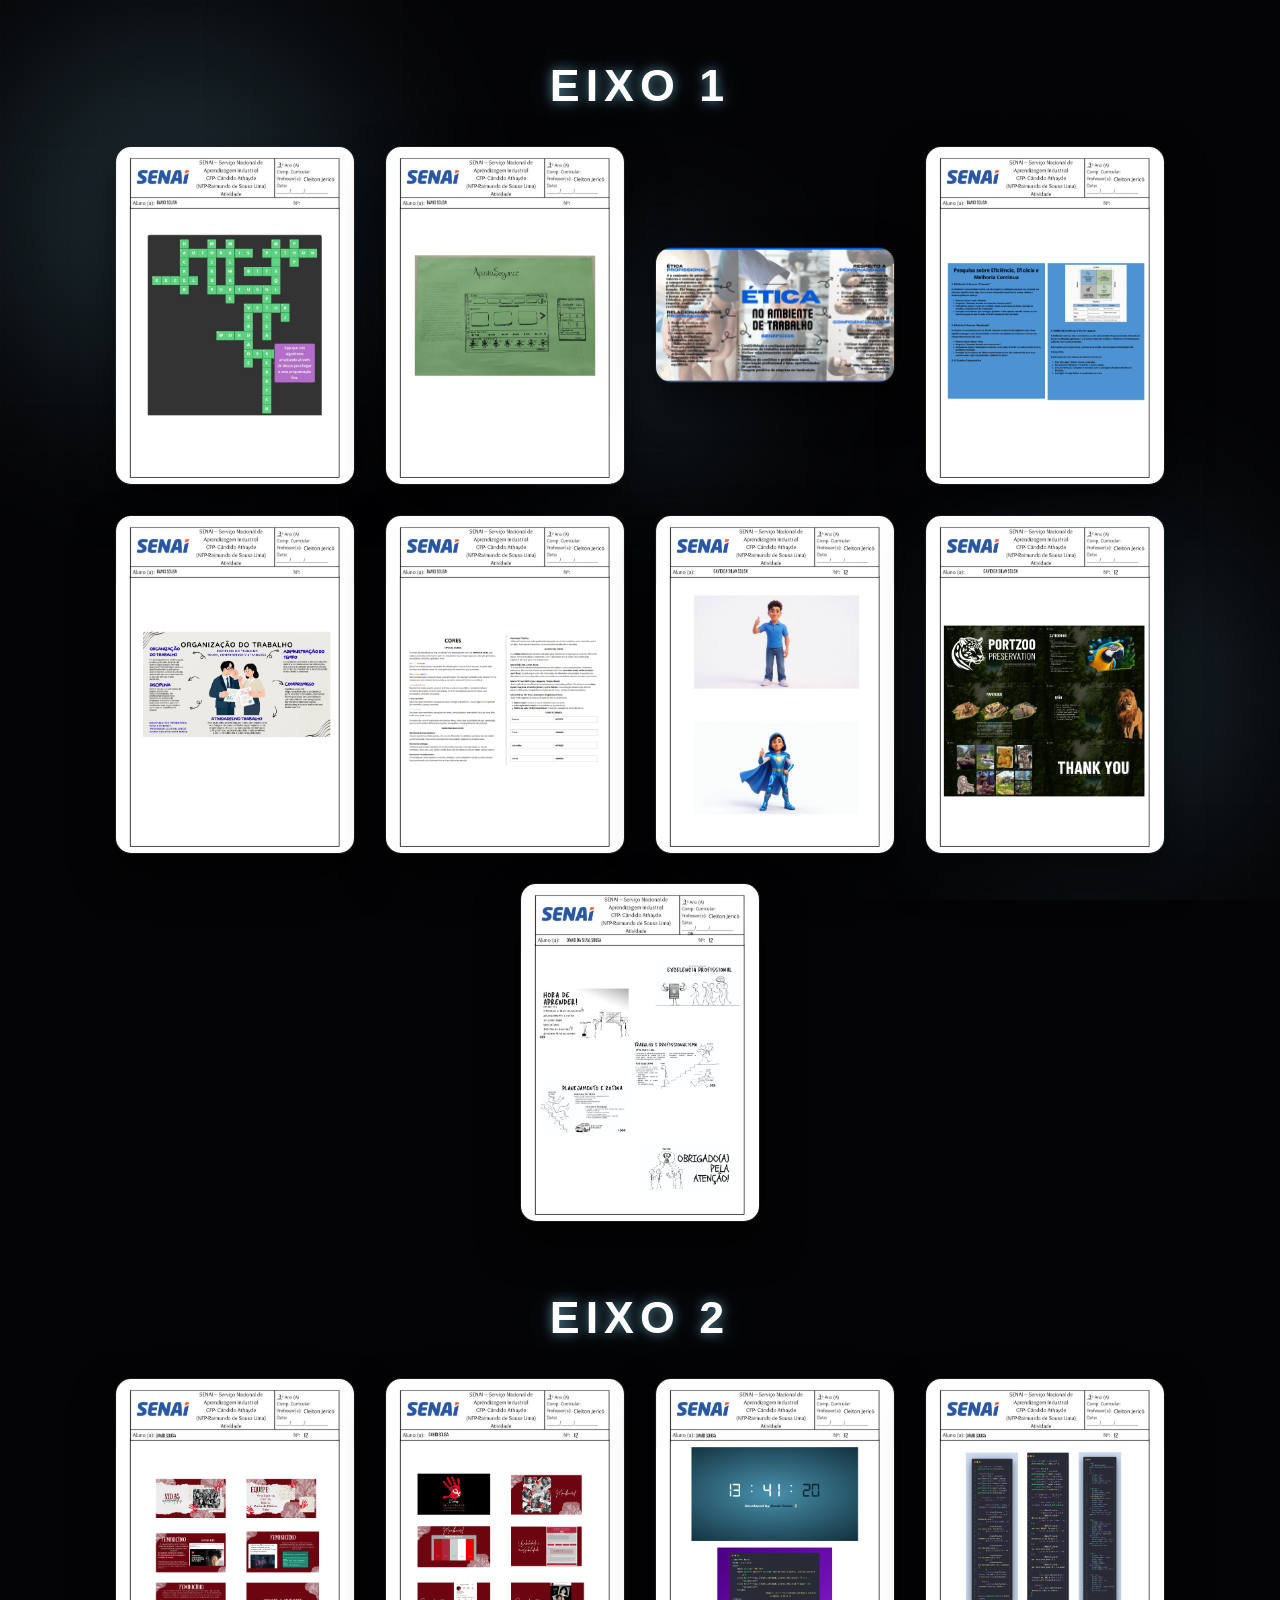
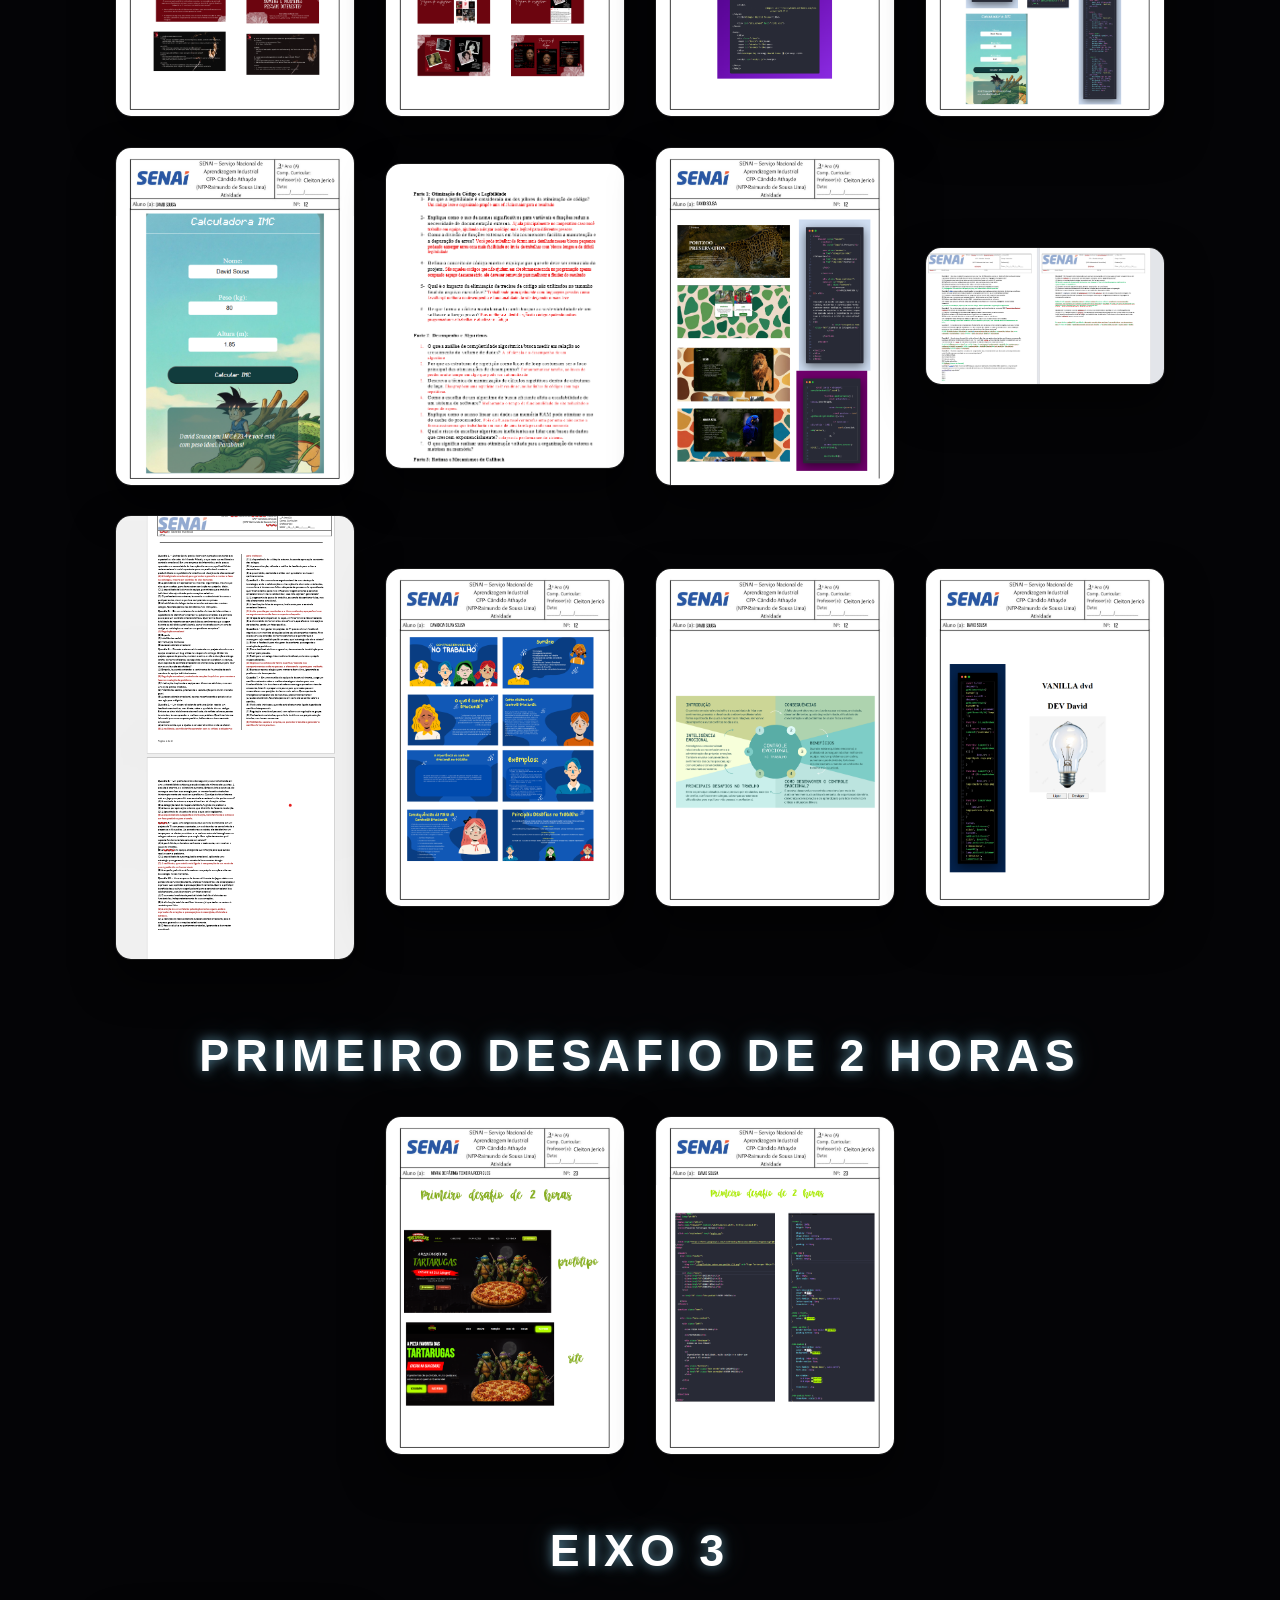
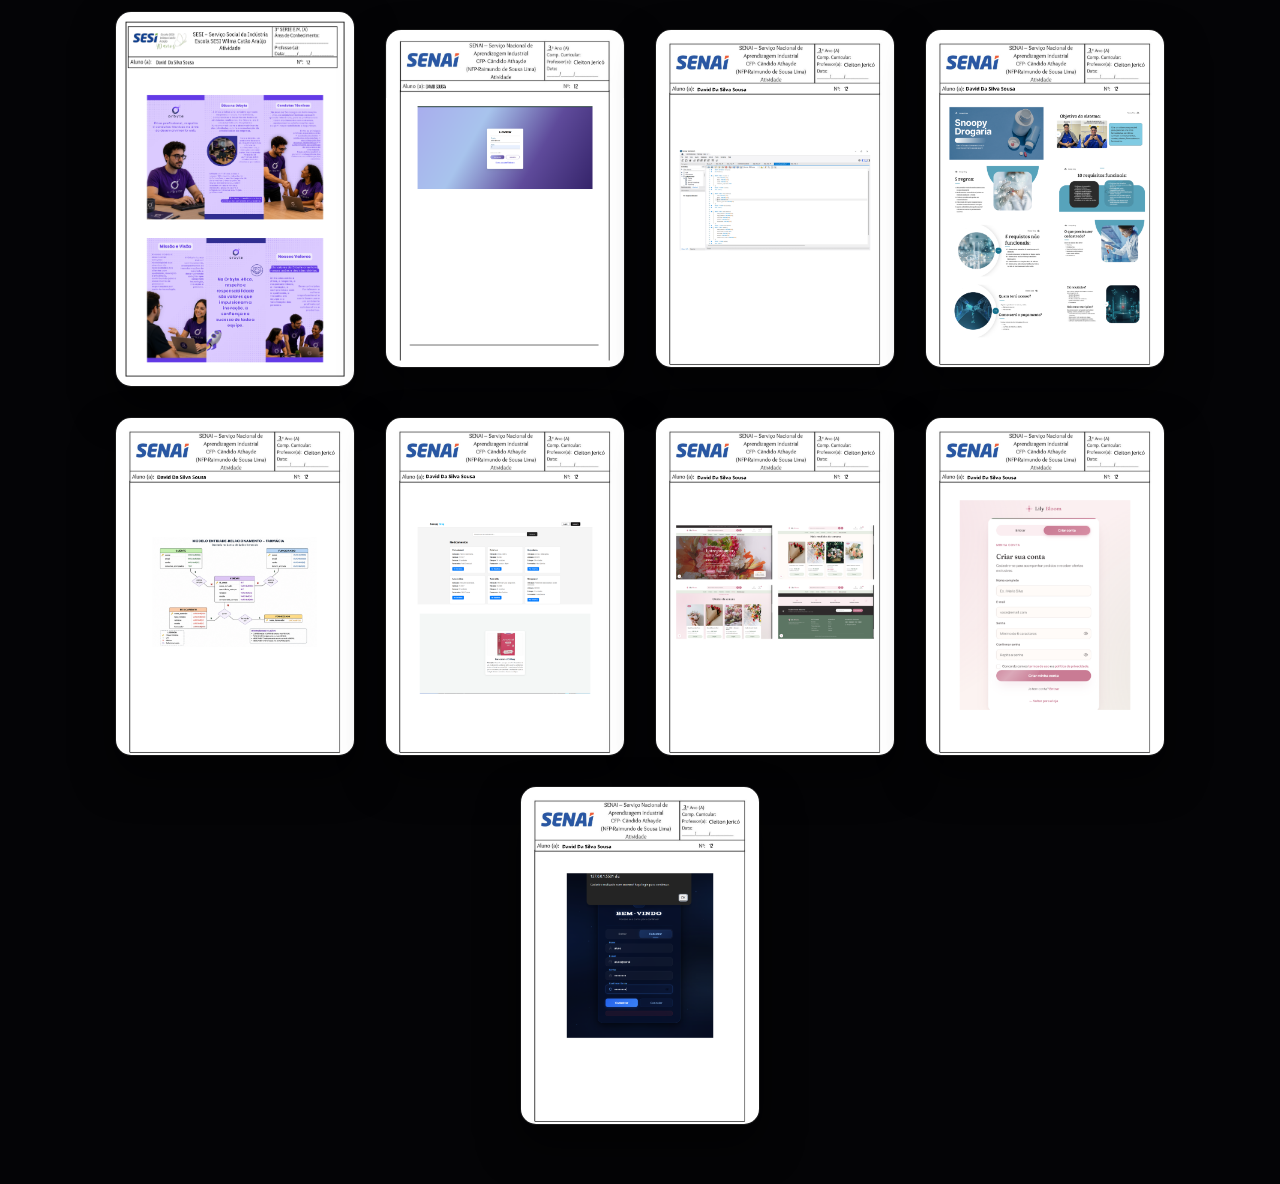
==== senai.html @ 9562744e "Portfolio" ====
<!DOCTYPE html>
<html lang="en">

<head>
    <meta charset="UTF-8">
    <meta name="viewport" content="width=device-width, initial-scale=1.0">
    <title>SENAI</title>
    <link rel="stylesheet" href="atividades.css">
</head>

<body>
  <div class="bg-glow-container">
    <div class="blob blob-1"></div>
    <div class="blob blob-2"></div>
    <div class="blob blob-3"></div>
</div>

<div class="atividades">
    <div class="center">
        
        <div class="eixo-container">
            <h1>EIXO 1</h1>
            <div class="image-gallery">
                <img src="./img/1.png" alt="Atividade 1">
                <img src="./img/2.png" alt="Atividade 2">
                <img src="./img/ética profissional david.png" alt="Ética Profissional">
                <img src="./img/4.png" alt="Atividade 4">
                <img src="./img/5.png" alt="Atividade 5">
                <img src="./img/6.png" alt="Atividade 6">
                <img src="./img/senai (2).png" alt="SENAI 2">
                <img src="./img/senai.png" alt="SENAI">
                <img src="./img/negocio.png" alt="Negócio">
            </div>
        </div>
        
        <div class="eixo-container">
            <h1>EIXO 2</h1>
            <div class="image-gallery">
                <img src="./img/Cópia de Senai- Baixa Fidelidade.png" alt="Baixa Fidelidade">
                <img src="./img/Cópia de Senai- Baixa Fidelidade (1).png" alt="Baixa Fidelidade 1">
                <img src="./img/java.png" alt="Java">
                <img src="./img/calcular imc.png" alt="Calcular IMC">
                <img src="./img/imimc.png" alt="IMC">
                <img src="./img/image copy 2.png" alt="Cópia de Imagem 2">
                <img src="./img/portzoo.png" alt="Portzoo">
                <img src="./img/image copy 3.png" alt="Cópia de Imagem 3">
                <img src="./img/image copy 4.png" alt="Cópia de Imagem 4">
                <img src="./img/comotroleemocional.png" alt="Controle Emocional">
                <img src="./img/controleminiiid.png" alt="Controle Mini">
                <img src="./img/lampdavid.png" alt="Lâmpada David">
            </div>
        </div>

        <div class="eixo-container">
            <h1>Primeiro desafio de 2 Horas</h1>
            <div class="image-gallery">
                <img src="./img/turtles.png" alt="Turtles">
                <img src="./img/progamação2horassousa.png" alt="Programação 2 Horas">
            </div>
        </div>

        <div class="eixo-container">
            <h1>EIXO 3</h1>
            <div class="image-gallery">
                <img src="./img/eticanati.png" alt="Ética Nati">
                <img src="./img/wordcupsite.png" alt="Baixa Fidelidade">
                <img src="./img/bancosnoopy.png" alt="Banco Snoopy">
                <img src="./img/snoopydrogaslide.png" alt="Snoopy Droga Slide">
                <img src="./img/modelosnoopy.png" alt="Modelo Snoopy">
                <img src="./img/snoopydrogasite2.png" alt="Snoopy Droga Site 2">
                <img src="./img/lilybloomsite.png" alt="Lily Bloom Site">
                <img src="./img/login2senhas.png" alt="Login 2 Senhas">
                <img src="./img/loginbannco.png" alt="Login Banco">
            </div>
        </div>

    </div>
</div>

    <script src="./atividades.js"></script>
</body>

</html>
---- atividades.css ----
:root {
            --bg-color: #080808;
            --snd-bg-color: #131313;
            --text-color: #ffffff;
            --main-color: #8DDBFC;
        }

        * {
            margin: 0;
            padding: 0;
            box-sizing: border-box;
        }

        body {
            font-family: 'Nunito', sans-serif;
            color: var(--text-color);
            min-height: 100vh;
            display: flex;
            justify-content: center;
            align-items: center;
            padding: 60px 20px;
            background-color: #040406;
            overflow-x: hidden;
            position: relative;
        }

        /* BACKGROUND SURPRESA: Nebulosa Fluida Animada em CSS Puro */
        .bg-glow-container {
            position: fixed;
            top: 0;
            left: 0;
            width: 100vw;
            height: 100vh;
            z-index: -1;
            overflow: hidden;
            pointer-events: none;
            background: #040406;
        }

        .blob {
            position: absolute;
            background: radial-gradient(circle, rgba(141, 219, 252, 0.22) 0%, transparent 65%);
            border-radius: 50%;
            filter: blur(60px);
            mix-blend-mode: screen;
            animation: floatAnimation 20s infinite alternate ease-in-out;
        }

        /* Configuração de posições e tamanhos diferentes para os pontos de luz */
        .blob-1 {
            width: 600px;
            height: 600px;
            top: -10%;
            left: -10%;
            animation-duration: 25s;
        }

        .blob-2 {
            width: 500px;
            height: 500px;
            bottom: -5%;
            right: -5%;
            background: radial-gradient(circle, rgba(141, 219, 252, 0.18) 0%, transparent 70%);
            animation-duration: 18s;
            animation-delay: -5s;
        }

        .blob-3 {
            width: 400px;
            height: 400px;
            top: 40%;
            left: 50%;
            transform: translate(-50%, -50%);
            background: radial-gradient(circle, rgba(141, 219, 252, 0.15) 0%, transparent 60%);
            animation-duration: 30s;
            animation-delay: -10s;
        }

        /* Animação orgânica que move e deforma as luzes de fundo */
        @keyframes floatAnimation {
            0% {
                transform: translate(0px, 0px) scale(1) rotate(0deg);
            }
            33% {
                transform: translate(40px, -60px) scale(1.15) rotate(120deg);
            }
            66% {
                transform: translate(-50px, 30px) scale(0.85) rotate(240deg);
            }
            100% {
                transform: translate(0px, 0px) scale(1) rotate(360deg);
            }
        }

        /* Linhas de Grid Tecnológicas bem discretas sobrepostas à nebulosa */
        .bg-glow-container::after {
            content: "";
            position: absolute;
            top: 0; left: 0; width: 100%; height: 100%;
            background-image: linear-gradient(rgba(255, 255, 255, 0.008) 1px, transparent 1px),
                              linear-gradient(90deg, rgba(255, 255, 255, 0.008) 1px, transparent 1px);
            background-size: 50px 50px;
        }

        .atividades {
            width: 100%;
            max-width: 1100px;
        }

        .center {
            display: flex;
            flex-direction: column;
            align-items: center;
            gap: 70px;
            width: 100%;
        }

        .eixo-container {
            display: flex;
            flex-direction: column;
            align-items: center;
            gap: 35px;
            width: 100%;
        }

        h1 {
            font-family: 'Fredoka', sans-serif;
            font-size: 2.8rem;
            font-weight: 700;
            color: var(--text-color);
            text-transform: uppercase;
            letter-spacing: 6px;
            text-align: center;
            text-shadow: 0 0 12px rgba(141, 219, 252, 0.6), 0 0 35px rgba(141, 219, 252, 0.2);
            margin: 0;
        }

        .image-gallery {
            display: flex;
            flex-wrap: wrap;
            justify-content: center;
            align-items: center;
            gap: 30px;
            width: 100%;
        }

        img {
            width: 240px;
            height: auto;
            border-radius: 16px;
            border: 1px solid rgba(255, 255, 255, 0.05);
            background-color: rgba(19, 19, 19, 0.6);
            box-shadow: 0 20px 40px rgba(0, 0, 0, 0.6);
            object-fit: cover;
            backdrop-filter: blur(5px); /* Dá um efeito leve de vidro nas bordas da imagem */
            
            
            cursor: url('data:image/svg+xml;utf8,<svg xmlns="http://www.w3.org/2000/svg" width="32" height="32" viewBox="0 0 32 32"><ellipse cx="16" cy="16" rx="11" ry="5" fill="none" stroke="%238DDBFC" stroke-width="2"/><ellipse cx="16" cy="16" rx="5" ry="11" fill="none" stroke="%238DDBFC" stroke-width="2"/><circle cx="16" cy="16" r="2.5" fill="%238DDBFC"/></svg>') 16 16, crosshair;
            
            transition: transform 0.4s cubic-bezier(0.25, 0.8, 0.25, 1), box-shadow 0.4s ease, border 0.4s ease;
            will-change: transform;
        }

        img:hover {
            border: 2px solid var(--main-color);
            box-shadow: 0 0 30px rgba(141, 219, 252, 0.35), 0 15px 40px rgba(0, 0, 0, 0.7);
        }
    
p{
    display: flex;
    position: inherit;
    align-items: center;
    justify-content: unset;
    margin-top: 8px;
    color: white;
    font-size: 12px;
}
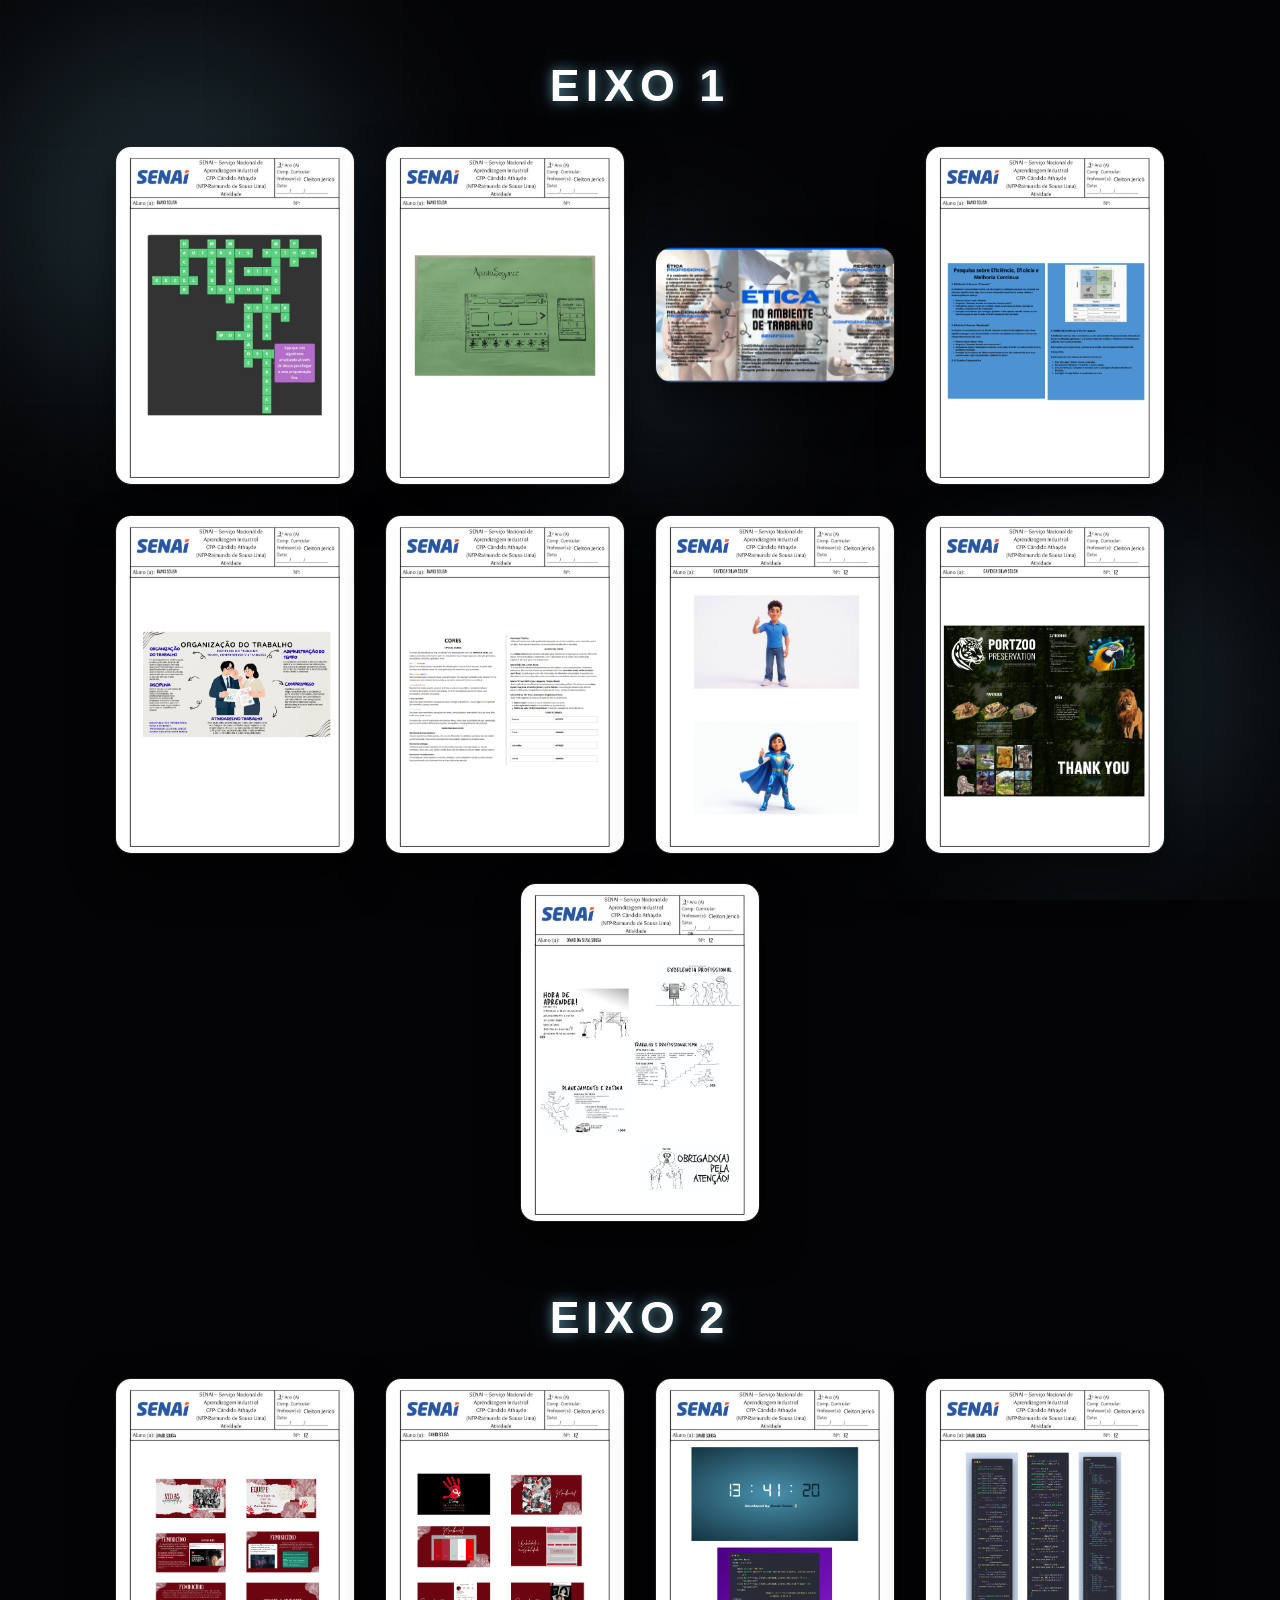
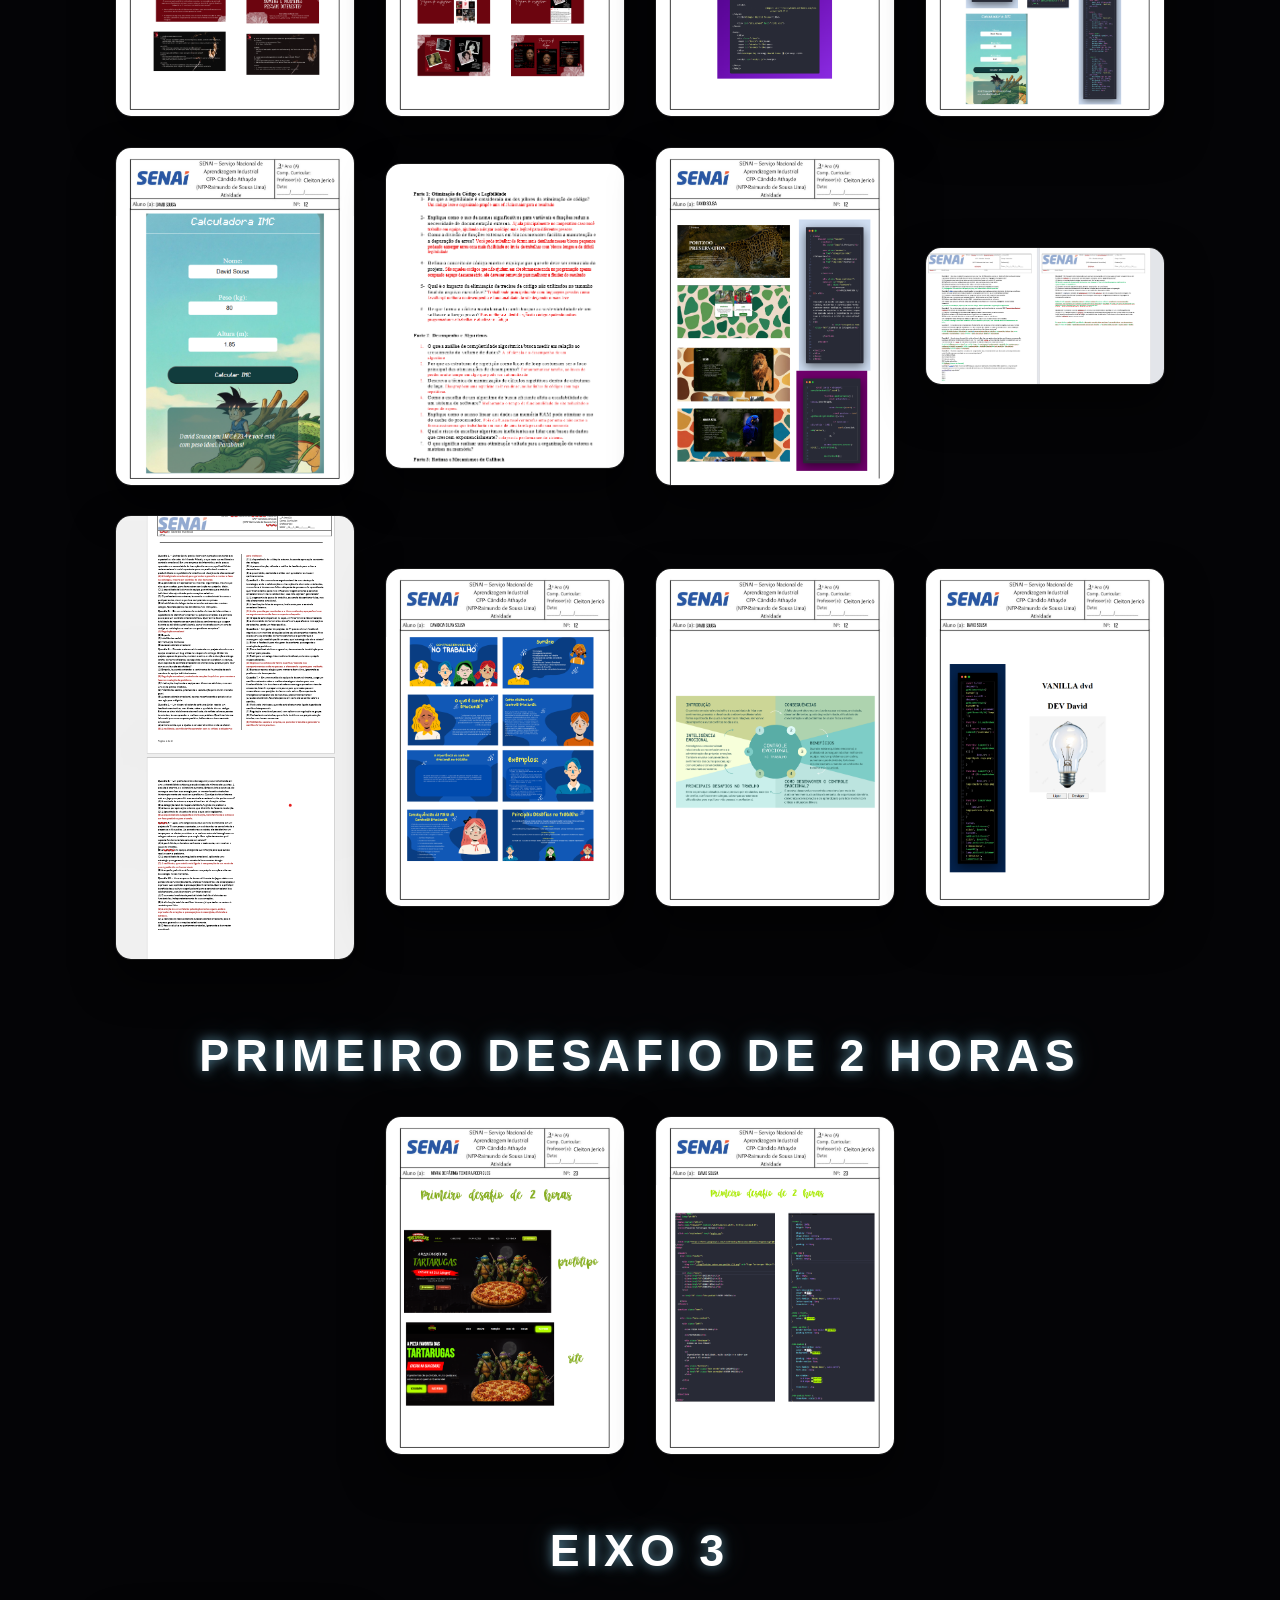
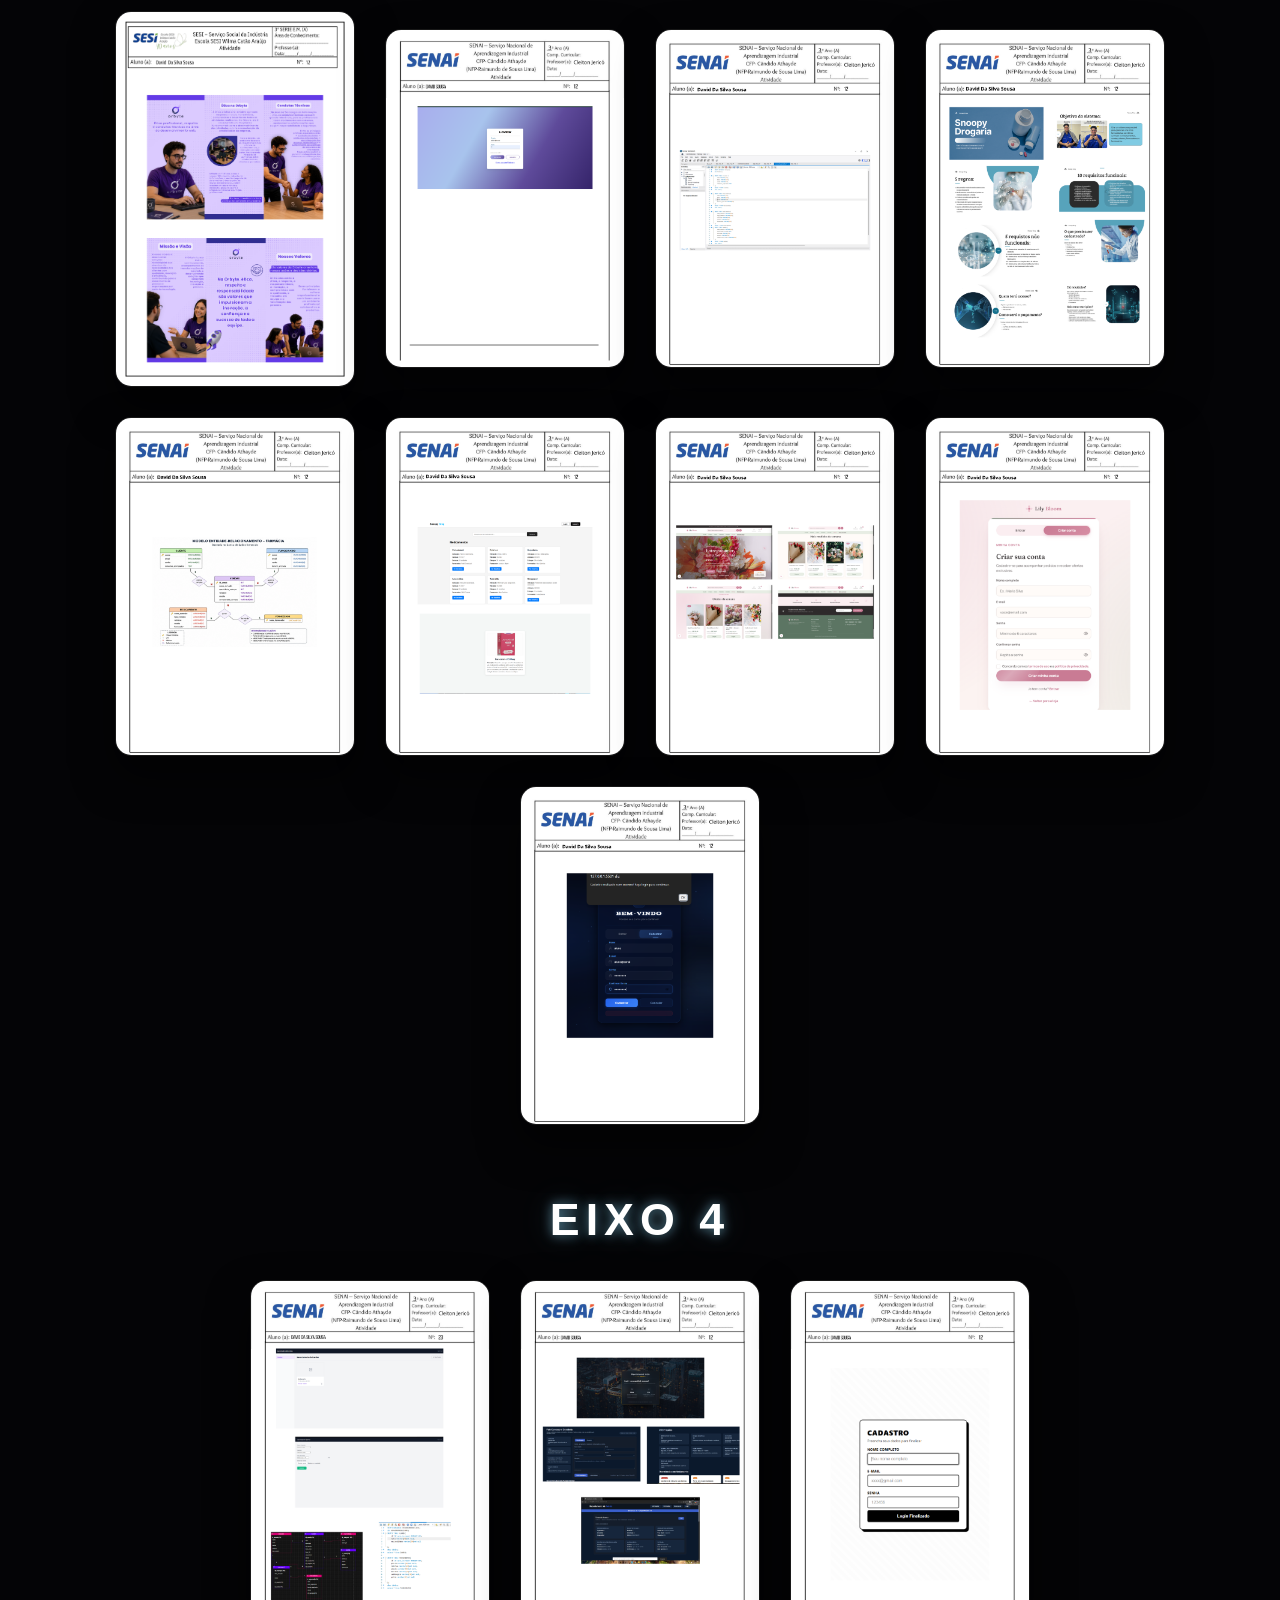
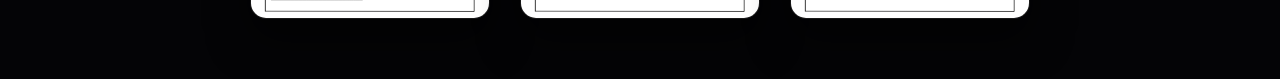
==== commit 00aa145a: "atividades senai" ====
--- a/senai.html
+++ b/senai.html
@@ -74,8 +74,23 @@
             </div>
         </div>
 
+        <div class="eixo-container">
+            <h1>EIXO 4</h1>
+            <div class="image-gallery">
+                <img src="./img/CRIADOR.png" alt="Ética Nati">
+                <img src="./img/INTITUIÇÃO.png" alt="Baixa Fidelidade">
+                <img src="./img/LOGINCOMX (1).png" alt="Banco Snoopy">
+                
+            </div>
+        </div>
+
+    </div>
+
     </div>
 </div>
+
+
+        
 
     <script src="./atividades.js"></script>
 </body>
